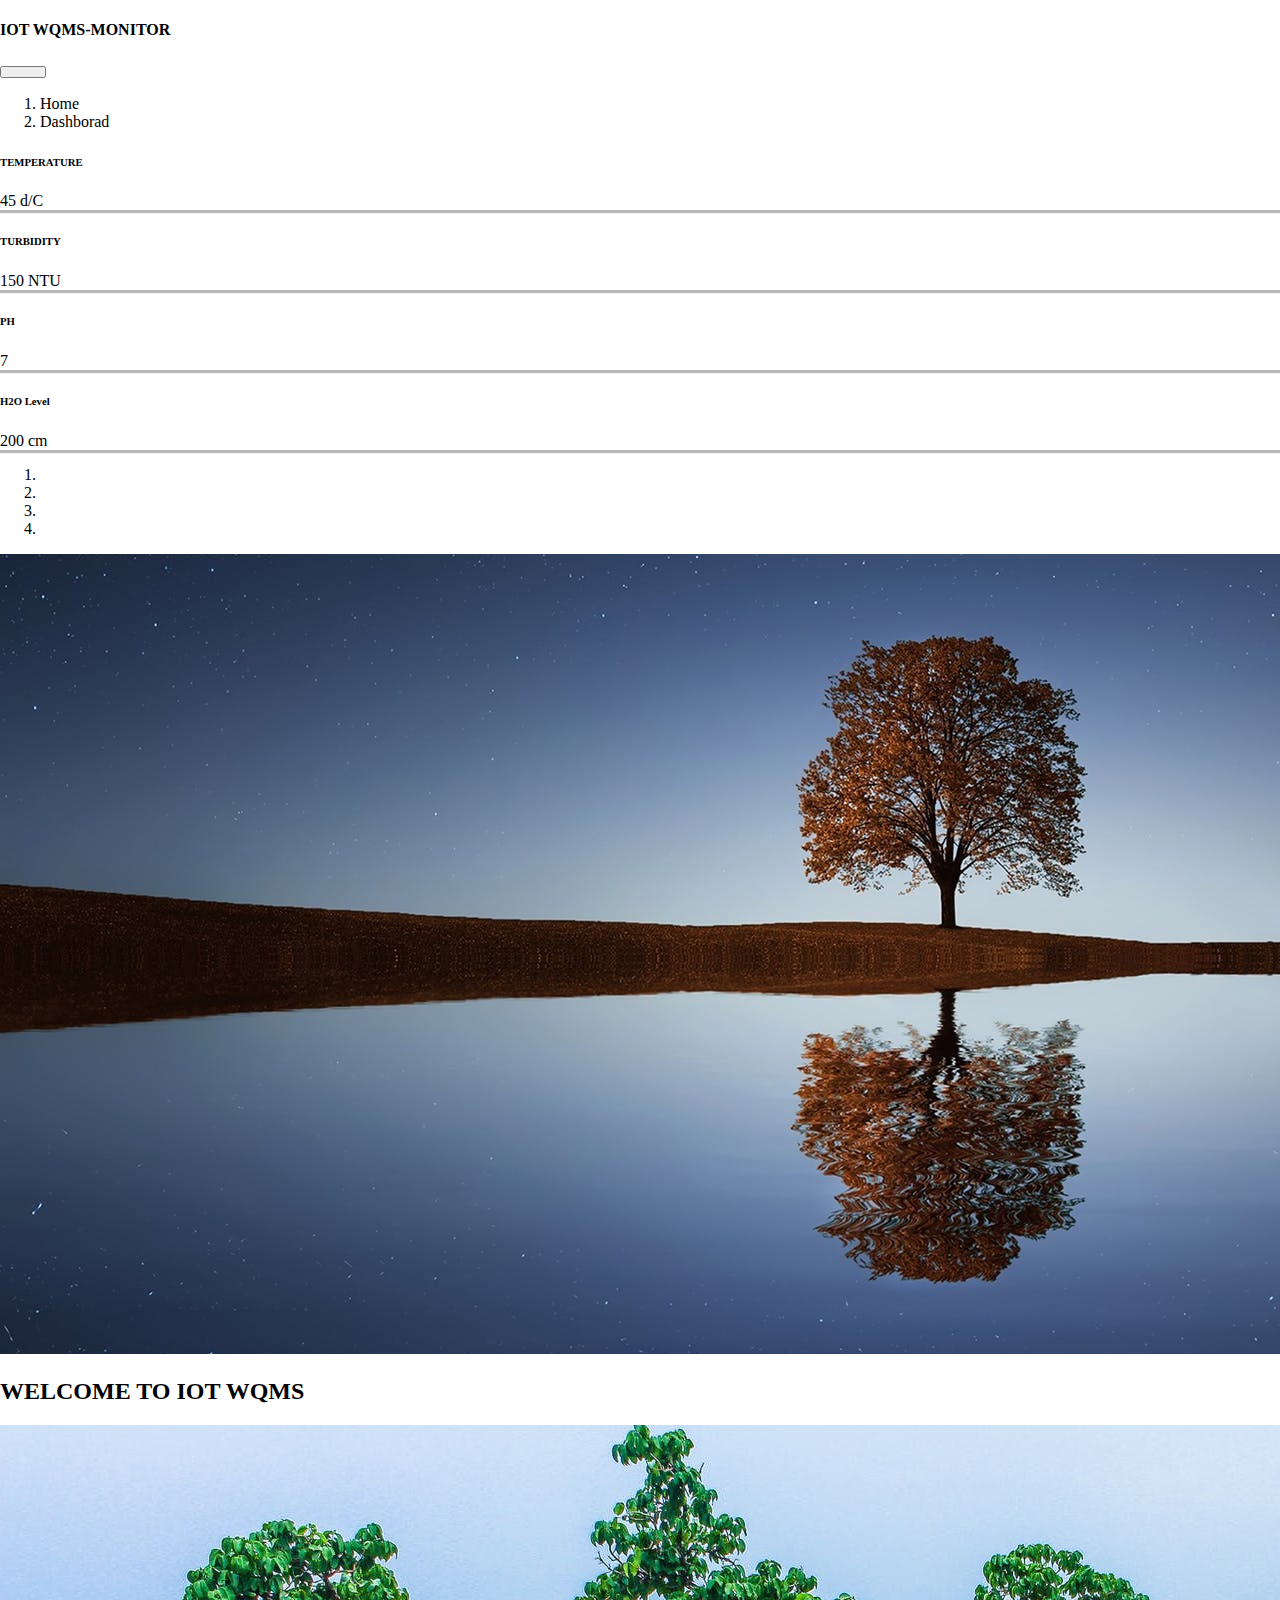
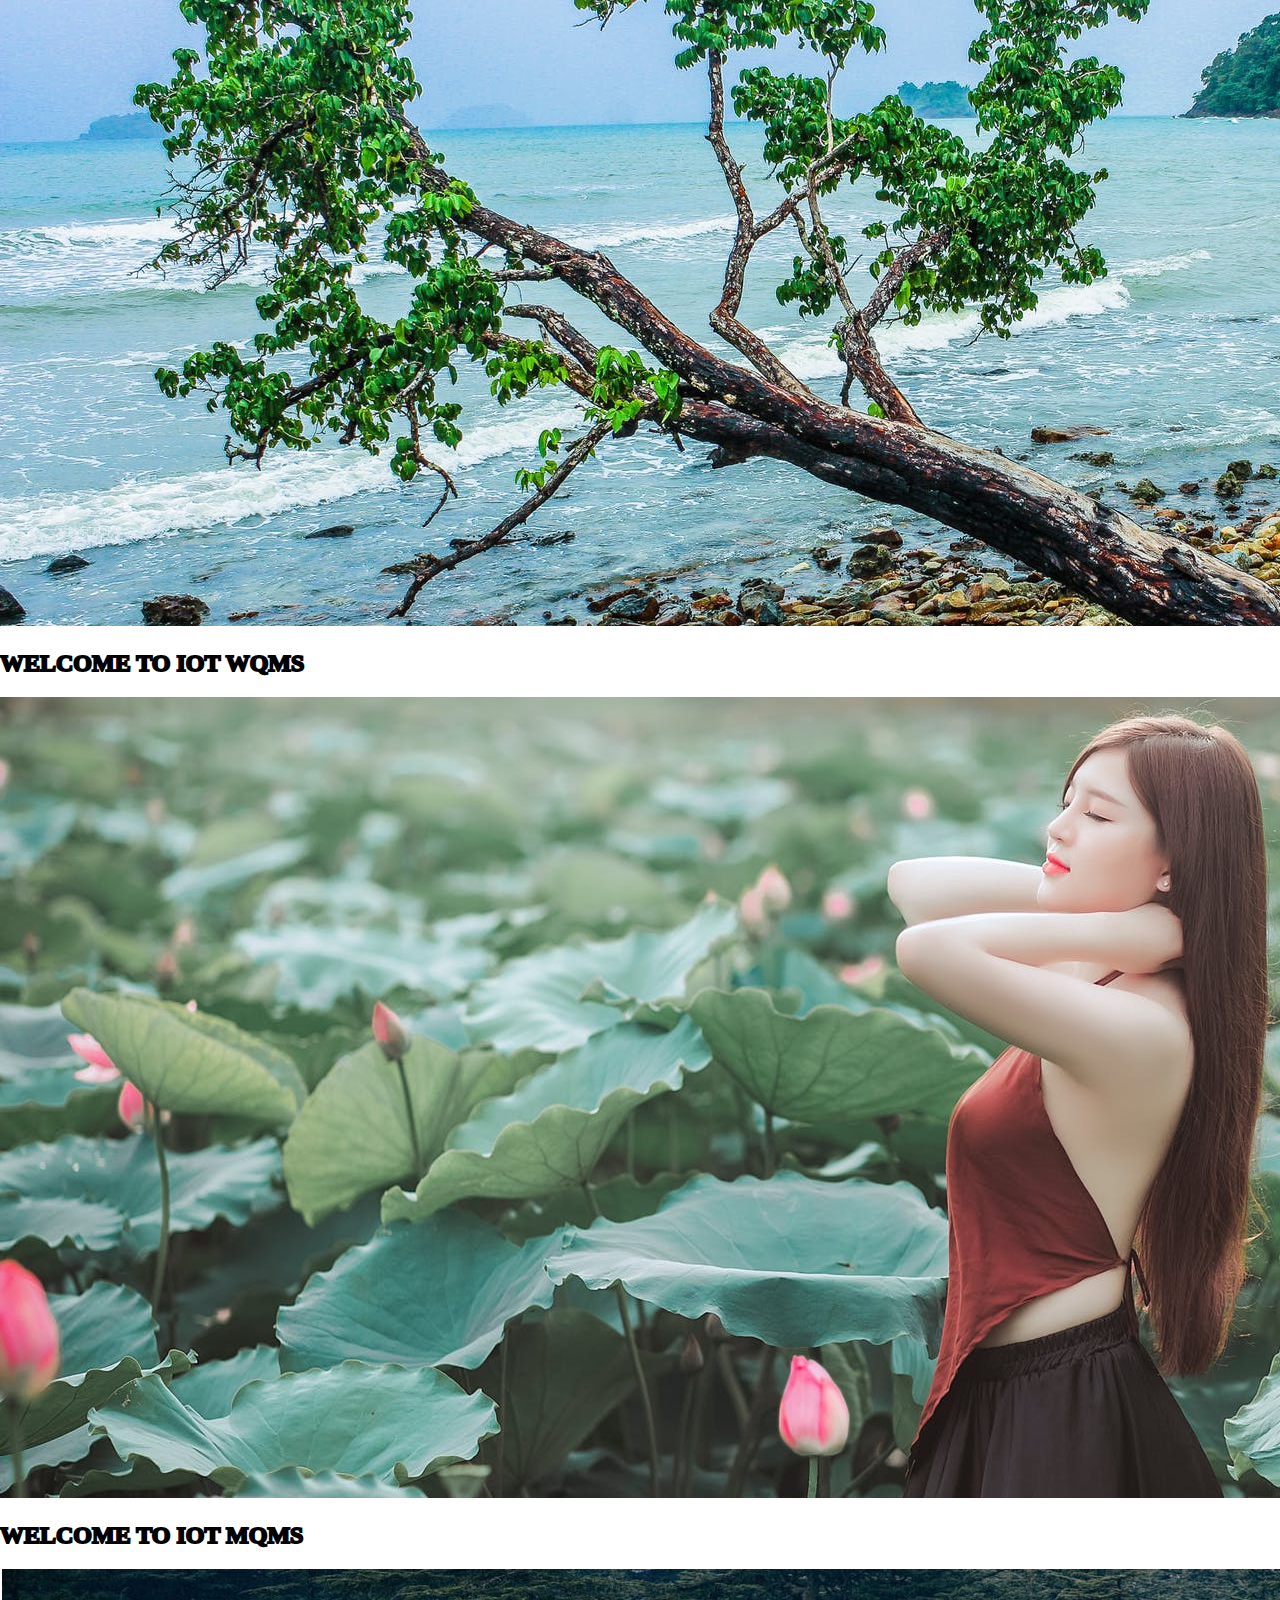
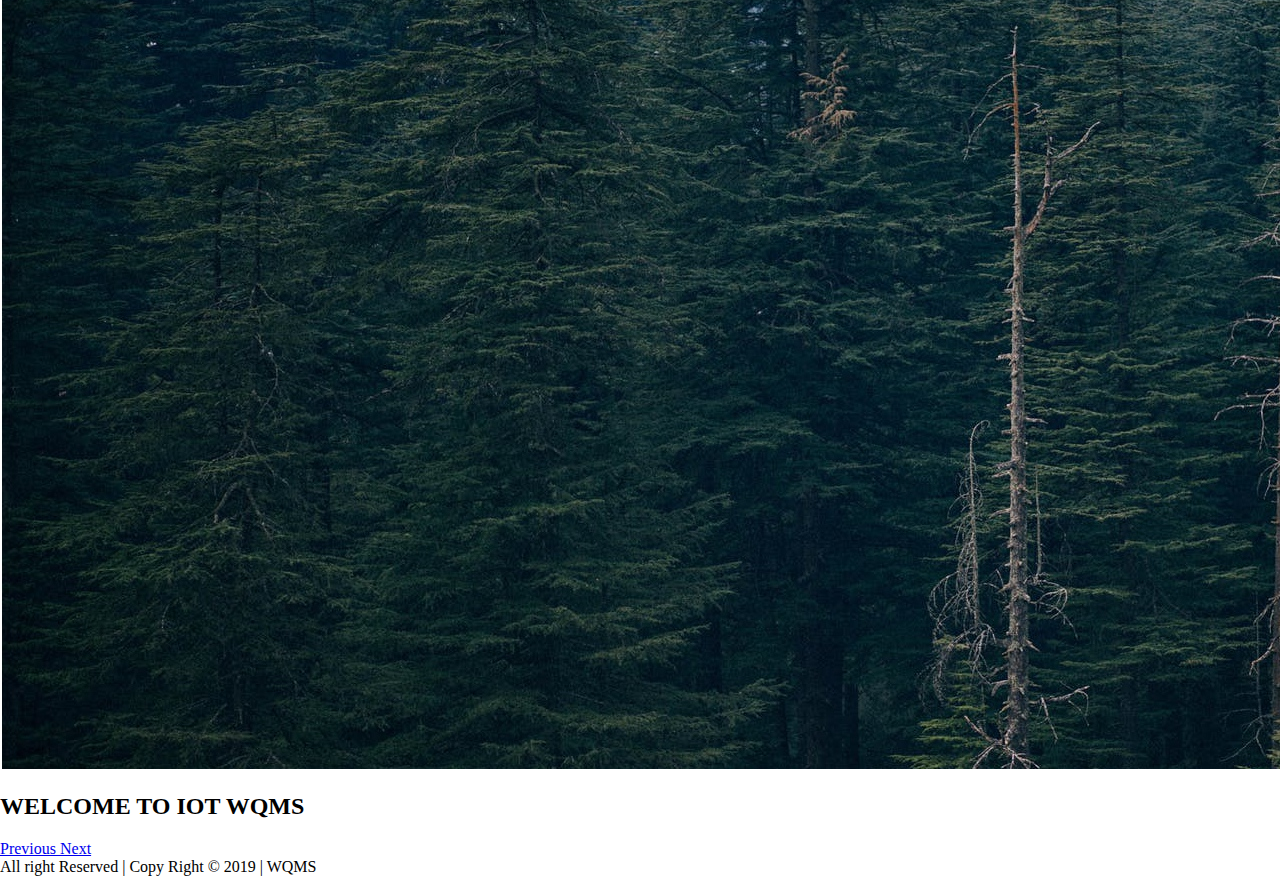
==== index.html @ a7ffbfc9 "trial added cdns" ====
<!DOCTYPE html>
<html>
<head>
    <meta charset="utf-8">
    <meta http-equiv="X-UA-Compatible" content="IE=edge">
    <title>Page Title</title>
    <meta name="viewport" content="width=device-width, initial-scale=1">
    <link rel="stylesheet" href="https://stackpath.bootstrapcdn.com/bootstrap/4.2.1/css/bootstrap.min.css" integrity="sha384-GJzZqFGwb1QTTN6wy59ffF1BuGJpLSa9DkKMp0DgiMDm4iYMj70gZWKYbI706tWS" crossorigin="anonymous">
    <link rel="stylesheet" href="https://use.fontawesome.com/releases/v5.6.3/css/all.css" integrity="sha384-UHRtZLI+pbxtHCWp1t77Bi1L4ZtiqrqD80Kn4Z8NTSRyMA2Fd33n5dQ8lWUE00s/" crossorigin="anonymous">
    <link rel="stylesheet" type="text/css" media="screen" href="./style/style.css">
    
</head>
<body>
        <header>
            <div class="container-fluid bg-white p-3 text-muted shadow d-flex justify-content-between">
                <div><h4><span class="text-success">IOT</span> <span class="text-info">WQMS</span>-MONITOR</h4></div>
                <div>
                    <button type="button" class="btn bg-light" id="sideBarToggler">
                            <p class=" border-bottom border-secondary iconBtn"></p>
                            <p class=" border-bottom border-secondary iconBtn"></p>
                            <p class=" border-bottom border-secondary iconBtn"></p>
                    </button>
                    
                </div>
            </div>
        </header>

        <div class="bg-info sidebar text-center text-light pt-3">
            <p>Item 1</p>
            <p>Item 1</p>
            <p>Item 1</p>
            <p>Item 1</p>
        </div>

        <div class="container mt-4">
            <nav aria-label="breadcrumb">
                <ol class="breadcrumb">
                    <li class="breadcrumb-item">Home</li>
                    <li class="breadcrumb-item active">Dashborad</li>
                </ol>

            </nav>
        </div>
        <div class="container my-3">
            <div class="row text-center">
                <div class="col-6 col-sm-3">
                    <div class="card custon-shadow mt-3">
                                <h6 class="card-title border-bottom p-1 text-light bg-primary rounded">TEMPERATURE</h6>
                                <p class="card-text">
                                    <span class="h2">45 </span>
                                    <span class="text-primary">d/C</span>
                                </p>
                        </div>
                </div>
                <div class="col-6 col-sm-3">
                    <div class="card custon-shadow mt-3">
                                <h6 class="card-title border-bottom p-1 text-light bg-success rounded">TURBIDITY</h6>
                                <p class="card-text">
                                    <span class="h2">150 </span>
                                    <span class="text-success">NTU</span>
                                </p>
                        </div>
                </div>
                <div class="col-6 col-sm-3">
                    <div class="card custon-shadow mt-3">
                                <h6 class="card-title border-bottom p-1 text-light bg-warning rounded">PH</h6>
                                <p class="card-text">
                                    <span class="h2">7 </span>
                                </p>
                            </div>
                </div>
                <div class="col-6 col-sm-3">
                    <div class="card custon-shadow mt-3">
                        <h6 class="card-title border-bottom p-1 text-light bg-danger rounded">H2O Level</h6>
                            <p class="card-text">
                                <span class="h2">200 </span>
                                <span class="text-danger">cm</span>
                            </p>
                        </div>
                </div>
            </div>
        </div>

        <div class="carouselSection">
            <!-- Carousel -->
            <div id="carouselExampleIndicators" class="carousel slide" data-ride="carousel">
                    <ol class="carousel-indicators">
                    <li data-target="#carouselExampleIndicators" data-slide-to="0" class="active"></li>
                    <li data-target="#carouselExampleIndicators" data-slide-to="1"></li>
                    <li data-target="#carouselExampleIndicators" data-slide-to="2"></li>
                    <li data-target="#carouselExampleIndicators" data-slide-to="3"></li>
                    </ol>
                    <div class="carousel-inner">
                        <div class="carousel-item active text-center">
                            <img src="./images/img8.jpeg" class="d-block w-100" alt="...">
                            <div class="carousel-caption">
                                    <h2>WELCOME TO IOT WQMS</h2>
                                </div>
                        </div>
                        <div class="carousel-item">
                            <img src="./images/img6.jpeg" class="d-block w-100" alt="...">
                            <div class="carousel-caption">
                                <h2 class="strk">WELCOME TO IOT WQMS</h2>
                            </div>
                        </div>
                        <div class="carousel-item">
                            <img src="./images/img7.jpeg" class="d-block w-100" alt="...">
                            <div class="carousel-caption">
                                    <h2 class="strk">WELCOME TO IOT MQMS</h2>
                                </div>
                        </div>
                        <div class="carousel-item">
                            <img src="./images/img5.jpeg" class="d-block w-100" alt="...">
                            <div class="carousel-caption">
                                <h2>WELCOME TO IOT WQMS</h2>
                            </div>
                        </div>
                    </div>
                    <a class="carousel-control-prev" href="#carouselExampleIndicators" role="button" data-slide="prev">
                        <span class="carousel-control-prev-icon" aria-hidden="true"></span>
                        <span class="sr-only">Previous</span>
                    </a>
                    <a class="carousel-control-next" href="#carouselExampleIndicators" role="button" data-slide="next">
                        <span class="carousel-control-next-icon" aria-hidden="true"></span>
                        <span class="sr-only">Next</span>
                    </a>
                </div><!-- End of Carousel -->
        </div>

        <footer>
                <div class="container-fluid p-3 text-center text-light bg-primary">
                  <div class="container">
                    All right Reserved  |   
                    Copy Right &copy; 2019 | WQMS <br>
                    <a href="#"><i class="fab fa-facebook fa-lg mx-2 my-4 text-warning"></i></a>
                    <a href="#"><i class="fab fa-instagram fa-lg mx-2 my-4 text-warning"></i></a>
                    <a href="#"><i class="fab fa-twitter fa-lg mx-2 my-4 text-warning"></i></a>
                    <a href="#"><i class="fab fa-linkedin fa-lg mx-2 my-4 text-warning"></i></a>
                  </div>
                </div>
              </footer>

              <script src="https://code.jquery.com/jquery-3.3.1.slim.min.js" integrity="sha384-q8i/X+965DzO0rT7abK41JStQIAqVgRVzpbzo5smXKp4YfRvH+8abtTE1Pi6jizo" crossorigin="anonymous"></script>
              <script src="https://cdnjs.cloudflare.com/ajax/libs/popper.js/1.14.6/umd/popper.min.js" integrity="sha384-wHAiFfRlMFy6i5SRaxvfOCifBUQy1xHdJ/yoi7FRNXMRBu5WHdZYu1hA6ZOblgut" crossorigin="anonymous"></script>
              <script src="https://stackpath.bootstrapcdn.com/bootstrap/4.2.1/js/bootstrap.min.js" integrity="sha384-B0UglyR+jN6CkvvICOB2joaf5I4l3gm9GU6Hc1og6Ls7i6U/mkkaduKaBhlAXv9k" crossorigin="anonymous"></script>
    <script src="./js/main.js"></script>
</body>
</html>
---- style/style.css ----
/* background color:  */

body{
    padding: 0px;
    margin: 0px;
}

.sidebar{
    position: absolute;
    width: 150px;
    height: 100vh;
    transition: all .8s;
    transform: translateX(-150px);
    z-index: 100;
}

.visible{
    transform: translateX(0px);
}

.custon-shadow{
    box-shadow: 0px 2px 1px 1px  rgb(184, 182, 182);
}
.strk{
    font-weight: bolder;
    -webkit-text-stroke: 2px black;
}

.iconBtn{
    width: 30px;
    margin: 6px 0px; 
}
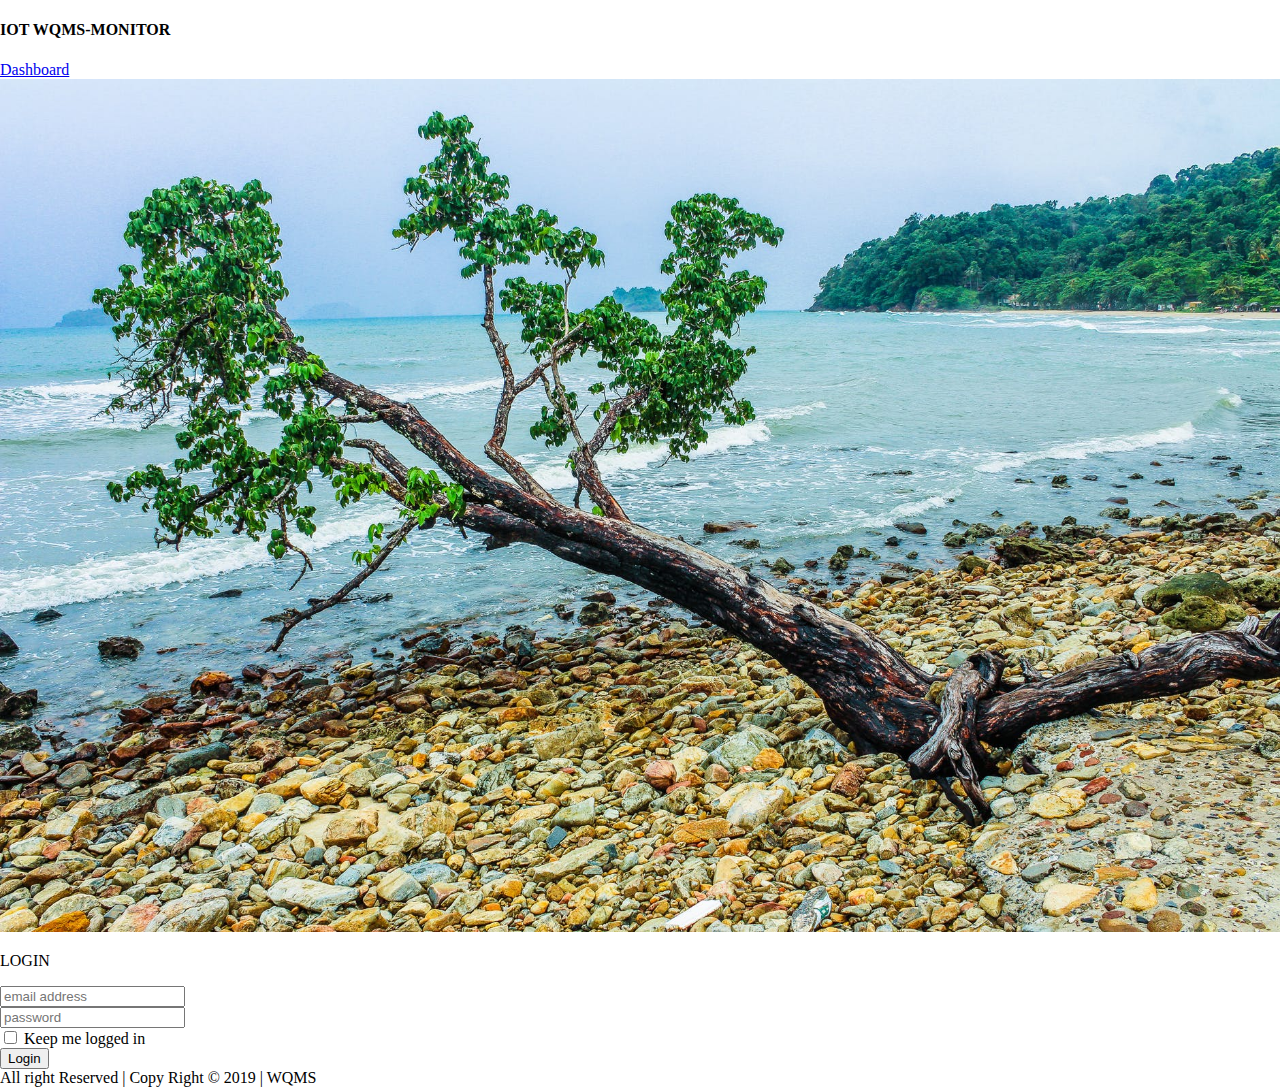
==== commit 1152dcde: "Added home and Chart pages" ====
--- a/index.html
+++ b/index.html
@@ -5,8 +5,10 @@
     <meta http-equiv="X-UA-Compatible" content="IE=edge">
     <title>Page Title</title>
     <meta name="viewport" content="width=device-width, initial-scale=1">
-    <link rel="stylesheet" href="https://stackpath.bootstrapcdn.com/bootstrap/4.2.1/css/bootstrap.min.css" integrity="sha384-GJzZqFGwb1QTTN6wy59ffF1BuGJpLSa9DkKMp0DgiMDm4iYMj70gZWKYbI706tWS" crossorigin="anonymous">
-    <link rel="stylesheet" href="https://use.fontawesome.com/releases/v5.6.3/css/all.css" integrity="sha384-UHRtZLI+pbxtHCWp1t77Bi1L4ZtiqrqD80Kn4Z8NTSRyMA2Fd33n5dQ8lWUE00s/" crossorigin="anonymous">
+    <!-- <link rel="stylesheet" href="https://stackpath.bootstrapcdn.com/bootstrap/4.2.1/css/bootstrap.min.css" integrity="sha384-GJzZqFGwb1QTTN6wy59ffF1BuGJpLSa9DkKMp0DgiMDm4iYMj70gZWKYbI706tWS" crossorigin="anonymous"> -->
+    <!-- <link rel="stylesheet" href="https://use.fontawesome.com/releases/v5.6.3/css/all.css" integrity="sha384-UHRtZLI+pbxtHCWp1t77Bi1L4ZtiqrqD80Kn4Z8NTSRyMA2Fd33n5dQ8lWUE00s/" crossorigin="anonymous"> -->
+
+    <link rel="stylesheet" type="text/css" media="screen" href="./assets/bootstrap-4.1.3/css/bootstrap.min.css">
     <link rel="stylesheet" type="text/css" media="screen" href="./style/style.css">
     
 </head>
@@ -15,117 +17,38 @@
             <div class="container-fluid bg-white p-3 text-muted shadow d-flex justify-content-between">
                 <div><h4><span class="text-success">IOT</span> <span class="text-info">WQMS</span>-MONITOR</h4></div>
                 <div>
-                    <button type="button" class="btn bg-light" id="sideBarToggler">
-                            <p class=" border-bottom border-secondary iconBtn"></p>
-                            <p class=" border-bottom border-secondary iconBtn"></p>
-                            <p class=" border-bottom border-secondary iconBtn"></p>
-                    </button>
-                    
+                    <a href="dashboard.html" class="btn btn-success px-3">Dashboard</a>
                 </div>
             </div>
         </header>
 
-        <div class="bg-info sidebar text-center text-light pt-3">
-            <p>Item 1</p>
-            <p>Item 1</p>
-            <p>Item 1</p>
-            <p>Item 1</p>
-        </div>
-
-        <div class="container mt-4">
-            <nav aria-label="breadcrumb">
-                <ol class="breadcrumb">
-                    <li class="breadcrumb-item">Home</li>
-                    <li class="breadcrumb-item active">Dashborad</li>
-                </ol>
-
-            </nav>
-        </div>
-        <div class="container my-3">
-            <div class="row text-center">
-                <div class="col-6 col-sm-3">
-                    <div class="card custon-shadow mt-3">
-                                <h6 class="card-title border-bottom p-1 text-light bg-primary rounded">TEMPERATURE</h6>
-                                <p class="card-text">
-                                    <span class="h2">45 </span>
-                                    <span class="text-primary">d/C</span>
-                                </p>
+        <section>
+            <div class="container-fluid">
+                <div class="row my-5">
+                    <div class="col-12 col-md-8 m-auto">
+                        <div>
+                            <img src="./images/img2.jpeg" width="100%" alt="Photo" class="rounded">
                         </div>
-                </div>
-                <div class="col-6 col-sm-3">
-                    <div class="card custon-shadow mt-3">
-                                <h6 class="card-title border-bottom p-1 text-light bg-success rounded">TURBIDITY</h6>
-                                <p class="card-text">
-                                    <span class="h2">150 </span>
-                                    <span class="text-success">NTU</span>
-                                </p>
-                        </div>
-                </div>
-                <div class="col-6 col-sm-3">
-                    <div class="card custon-shadow mt-3">
-                                <h6 class="card-title border-bottom p-1 text-light bg-warning rounded">PH</h6>
-                                <p class="card-text">
-                                    <span class="h2">7 </span>
-                                </p>
+                    </div>
+                    <div class="col-9 m-auto col-md-4 ">
+                        <form class="text-center mt-3">
+                            <p class="h3 my-5 mt-md-0">LOGIN</p>
+                            <div class="form-group">
+                                <input type="email"  class="form-control" name="email" id="email" placeholder="email address">
                             </div>
-                </div>
-                <div class="col-6 col-sm-3">
-                    <div class="card custon-shadow mt-3">
-                        <h6 class="card-title border-bottom p-1 text-light bg-danger rounded">H2O Level</h6>
-                            <p class="card-text">
-                                <span class="h2">200 </span>
-                                <span class="text-danger">cm</span>
-                            </p>
-                        </div>
+                            <div class="form-group">
+                                <input type="password"  class="form-control" name="password" id="password" placeholder="password">
+                            </div>
+                            <div class="form-group text-primary">
+                                <input type="checkbox" name="password" id="password" placeholder="password"> Keep me logged in
+                            </div>
+                            <button class="btn btn-primary btn-block">Login</button>
+                        </form>
+                    </div>
                 </div>
             </div>
-        </div>
+        </section>
 
-        <div class="carouselSection">
-            <!-- Carousel -->
-            <div id="carouselExampleIndicators" class="carousel slide" data-ride="carousel">
-                    <ol class="carousel-indicators">
-                    <li data-target="#carouselExampleIndicators" data-slide-to="0" class="active"></li>
-                    <li data-target="#carouselExampleIndicators" data-slide-to="1"></li>
-                    <li data-target="#carouselExampleIndicators" data-slide-to="2"></li>
-                    <li data-target="#carouselExampleIndicators" data-slide-to="3"></li>
-                    </ol>
-                    <div class="carousel-inner">
-                        <div class="carousel-item active text-center">
-                            <img src="./images/img8.jpeg" class="d-block w-100" alt="...">
-                            <div class="carousel-caption">
-                                    <h2>WELCOME TO IOT WQMS</h2>
-                                </div>
-                        </div>
-                        <div class="carousel-item">
-                            <img src="./images/img6.jpeg" class="d-block w-100" alt="...">
-                            <div class="carousel-caption">
-                                <h2 class="strk">WELCOME TO IOT WQMS</h2>
-                            </div>
-                        </div>
-                        <div class="carousel-item">
-                            <img src="./images/img7.jpeg" class="d-block w-100" alt="...">
-                            <div class="carousel-caption">
-                                    <h2 class="strk">WELCOME TO IOT MQMS</h2>
-                                </div>
-                        </div>
-                        <div class="carousel-item">
-                            <img src="./images/img5.jpeg" class="d-block w-100" alt="...">
-                            <div class="carousel-caption">
-                                <h2>WELCOME TO IOT WQMS</h2>
-                            </div>
-                        </div>
-                    </div>
-                    <a class="carousel-control-prev" href="#carouselExampleIndicators" role="button" data-slide="prev">
-                        <span class="carousel-control-prev-icon" aria-hidden="true"></span>
-                        <span class="sr-only">Previous</span>
-                    </a>
-                    <a class="carousel-control-next" href="#carouselExampleIndicators" role="button" data-slide="next">
-                        <span class="carousel-control-next-icon" aria-hidden="true"></span>
-                        <span class="sr-only">Next</span>
-                    </a>
-                </div><!-- End of Carousel -->
-        </div>
 
         <footer>
                 <div class="container-fluid p-3 text-center text-light bg-primary">
@@ -140,9 +63,9 @@
                 </div>
               </footer>
 
-              <script src="https://code.jquery.com/jquery-3.3.1.slim.min.js" integrity="sha384-q8i/X+965DzO0rT7abK41JStQIAqVgRVzpbzo5smXKp4YfRvH+8abtTE1Pi6jizo" crossorigin="anonymous"></script>
-              <script src="https://cdnjs.cloudflare.com/ajax/libs/popper.js/1.14.6/umd/popper.min.js" integrity="sha384-wHAiFfRlMFy6i5SRaxvfOCifBUQy1xHdJ/yoi7FRNXMRBu5WHdZYu1hA6ZOblgut" crossorigin="anonymous"></script>
-              <script src="https://stackpath.bootstrapcdn.com/bootstrap/4.2.1/js/bootstrap.min.js" integrity="sha384-B0UglyR+jN6CkvvICOB2joaf5I4l3gm9GU6Hc1og6Ls7i6U/mkkaduKaBhlAXv9k" crossorigin="anonymous"></script>
+    <script src="https://code.jquery.com/jquery-3.3.1.slim.min.js" integrity="sha384-q8i/X+965DzO0rT7abK41JStQIAqVgRVzpbzo5smXKp4YfRvH+8abtTE1Pi6jizo" crossorigin="anonymous"></script>
+    <script src="https://cdnjs.cloudflare.com/ajax/libs/popper.js/1.14.6/umd/popper.min.js" integrity="sha384-wHAiFfRlMFy6i5SRaxvfOCifBUQy1xHdJ/yoi7FRNXMRBu5WHdZYu1hA6ZOblgut" crossorigin="anonymous"></script>
+    <script src="https://stackpath.bootstrapcdn.com/bootstrap/4.2.1/js/bootstrap.min.js" integrity="sha384-B0UglyR+jN6CkvvICOB2joaf5I4l3gm9GU6Hc1og6Ls7i6U/mkkaduKaBhlAXv9k" crossorigin="anonymous"></script>
     <script src="./js/main.js"></script>
 </body>
 </html>--- a/style/style.css
+++ b/style/style.css
@@ -18,6 +18,15 @@
     transform: translateX(0px);
 }
 
+.sBarBtn{
+    transition: all .5s;
+}
+
+.sBarBtn:hover{
+    transform: translateY(-3px);
+}
+
+
 .custon-shadow{
     box-shadow: 0px 2px 1px 1px  rgb(184, 182, 182);
 }
